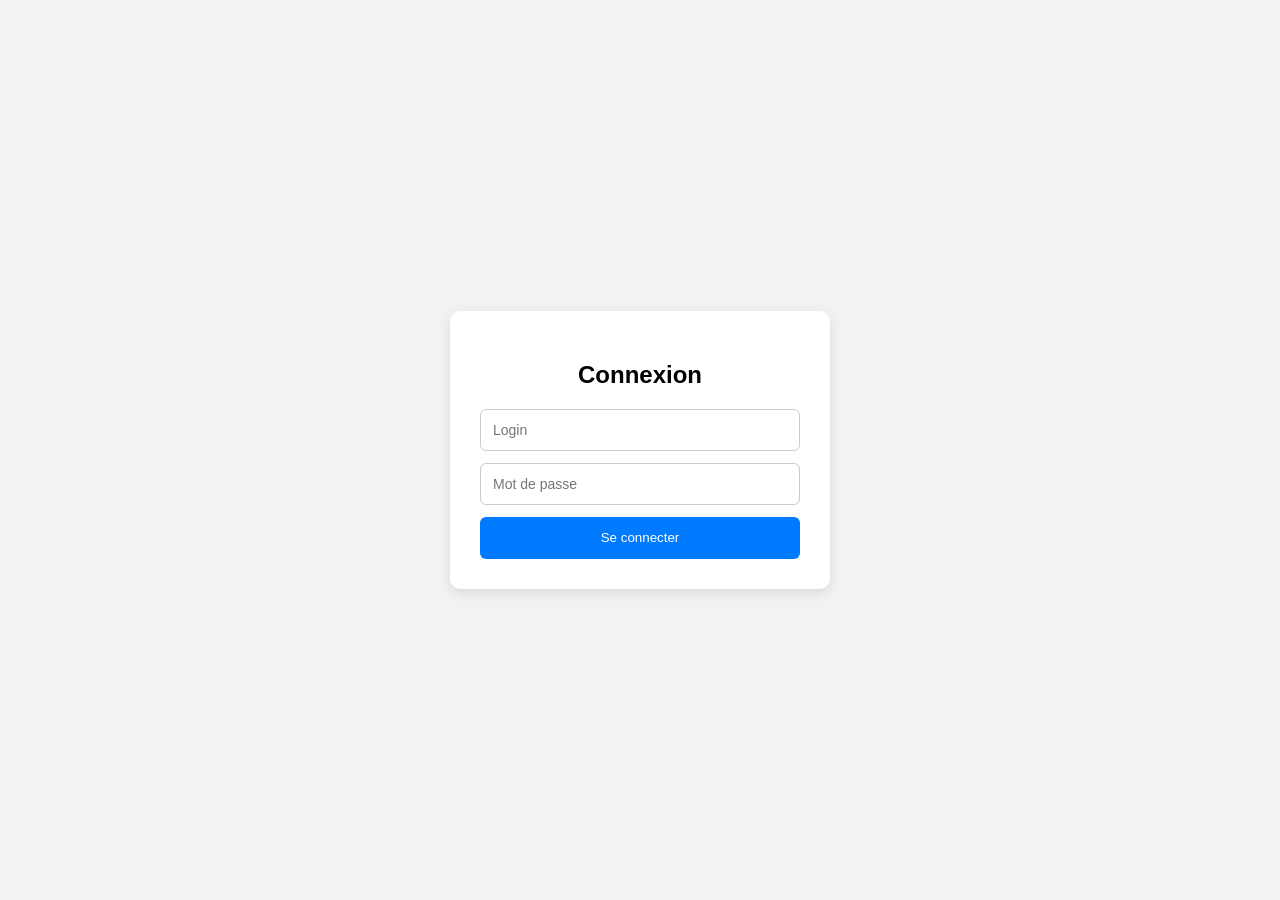
==== Web/index.html @ 8f142d50 "Add files via upload" ====
<!DOCTYPE html>
<html lang="fr">
<head>
  <meta charset="UTF-8">
  <meta name="viewport" content="width=device-width, initial-scale=1.0">
  <title>Connexion</title>

  <link rel="stylesheet" href="style.css">
</head>

<body>

  <div class="login-container">
    <h2>Connexion</h2>

    <form>

      <input type="text" class="login" placeholder="Login" required>
      <input type="password" class="password" placeholder="Mot de passe" required>

      <button type="button" class="button" onclick="authentification()">Se connecter</button>

    </form>
  </div>

  <script src="script.js" defer></script>

</body>
</html>
---- Web/style.css ----
body {
  margin: 0;
  font-family: Arial, sans-serif;
  background: #f2f2f2;
  display: flex;
  justify-content: center;
  align-items: center;
  height: 100vh;
}

.login-container {
  background: white;
  padding: 30px;
  border-radius: 10px;
  box-shadow: 0 4px 12px rgba(0,0,0,0.1);
  width: 320px;
}

.login-container h2 {
  text-align: center;
  margin-bottom: 20px;
}

.login-container input {
  width: 100%;
  height: 42px;
  padding: 0 12px;
  margin-bottom: 12px;
  border: 1px solid #ccc;
  border-radius: 6px;
  font-size: 14px;
  box-sizing: border-box;
}

.login-container input:focus {
  outline: none;
  border-color: #007bff;
}

.login-container button {
  width: 100%;
  height: 42px;
  background: #007bff;
  color: white;
  border: none;
  border-radius: 6px;
  cursor: pointer;
}

.login-container button:hover {
  background: #0056b3;
}
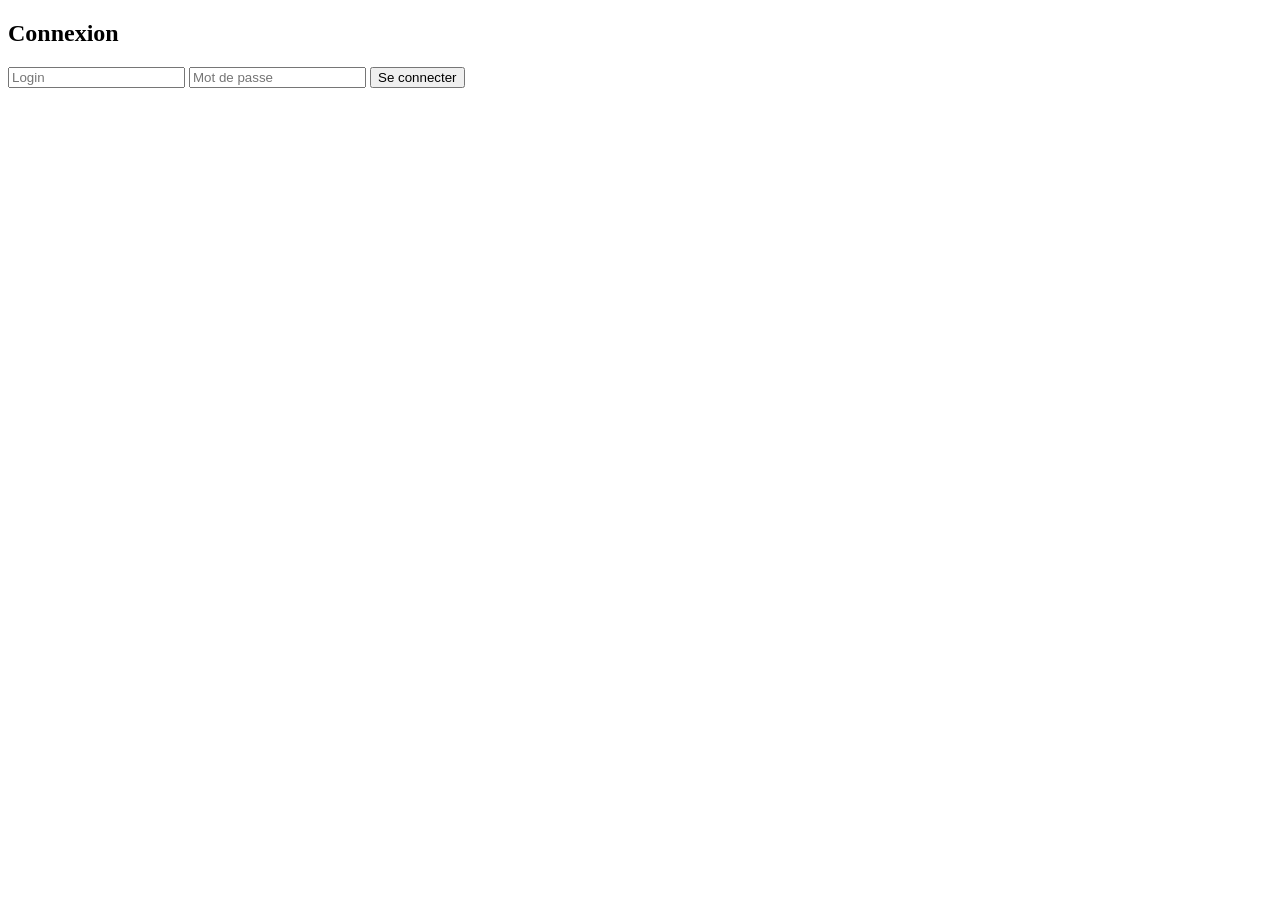
==== commit 85372f91: "Fix Web folder tracking" ====
--- a/Web/index.html
+++ b/Web/index.html
@@ -5,7 +5,7 @@
   <meta name="viewport" content="width=device-width, initial-scale=1.0">
   <title>Connexion</title>
 
-  <link rel="stylesheet" href="style.css">
+  <link rel="stylesheet" href="/static/style.css">
 </head>
 
 <body>
@@ -23,7 +23,7 @@
     </form>
   </div>
 
-  <script src="script.js" defer></script>
+  <script src="/static/script.js?v=2" defer></script>
 
 </body>
 </html>
